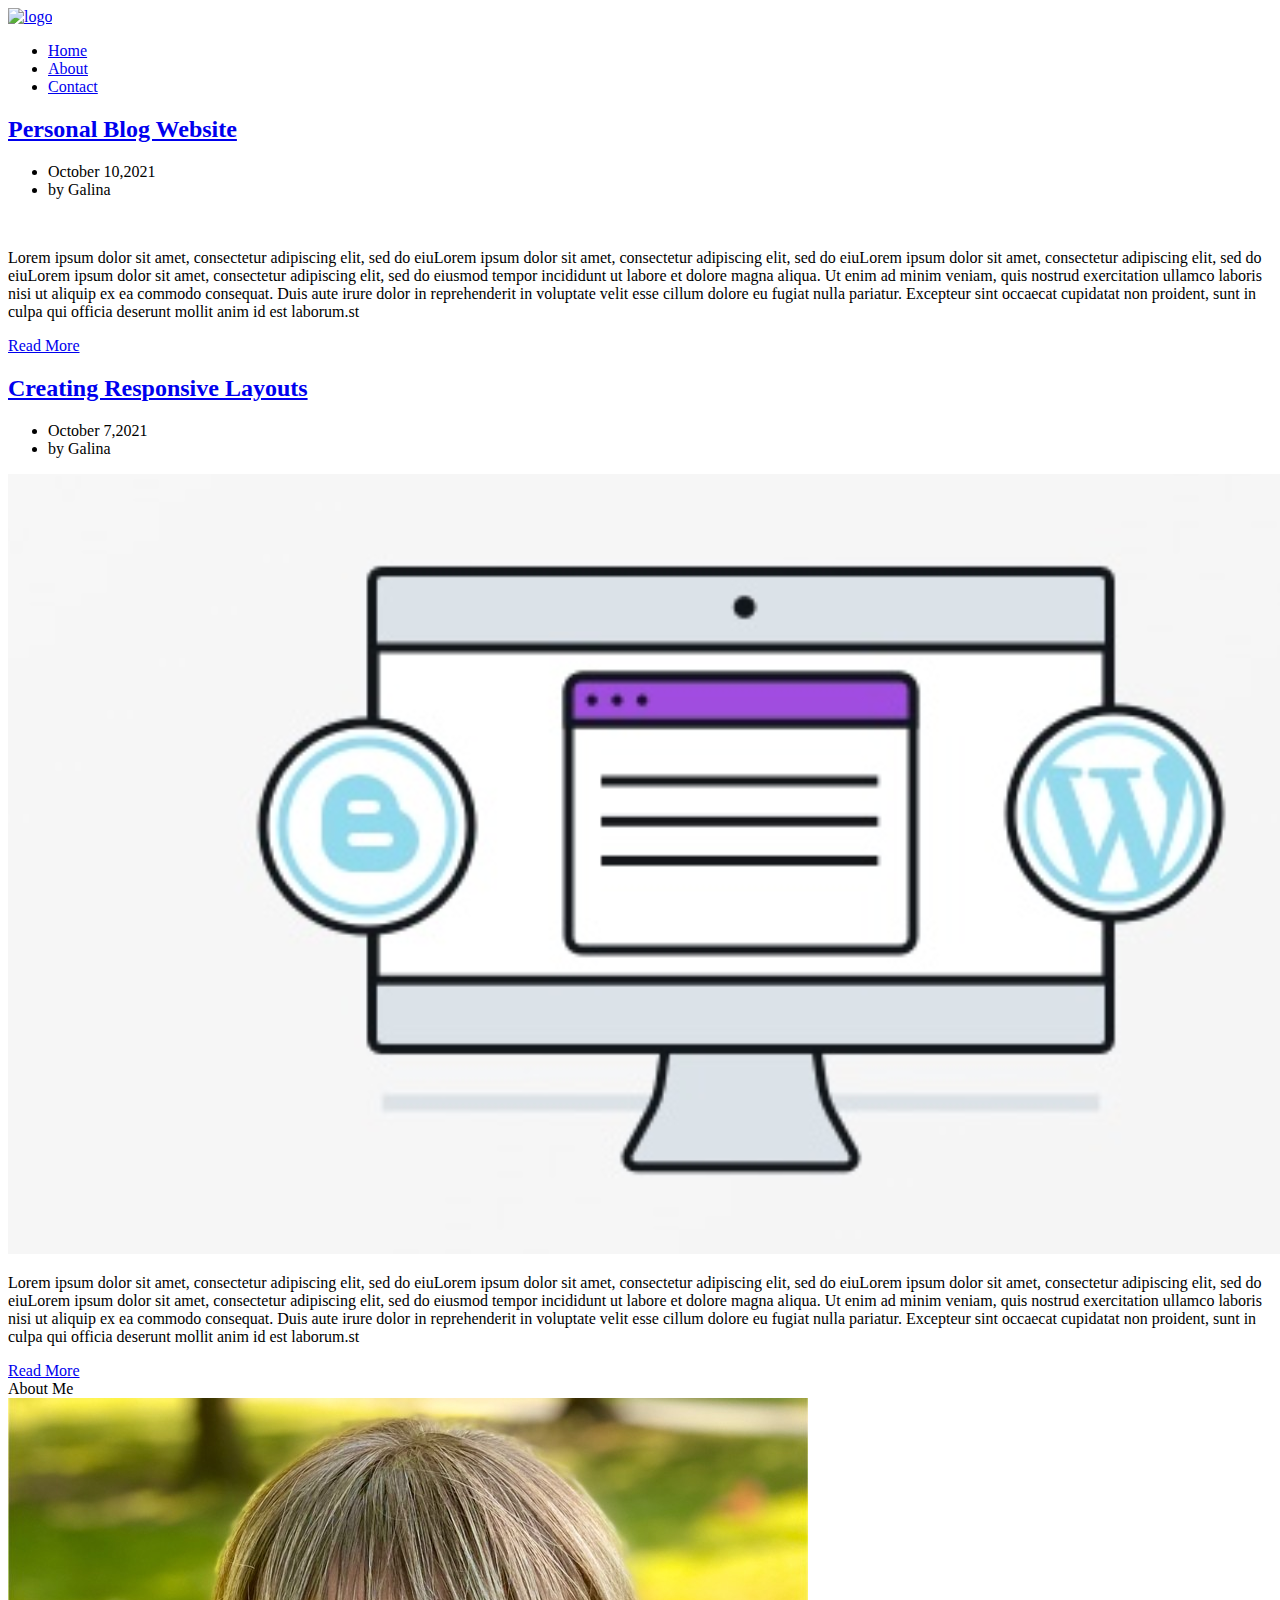
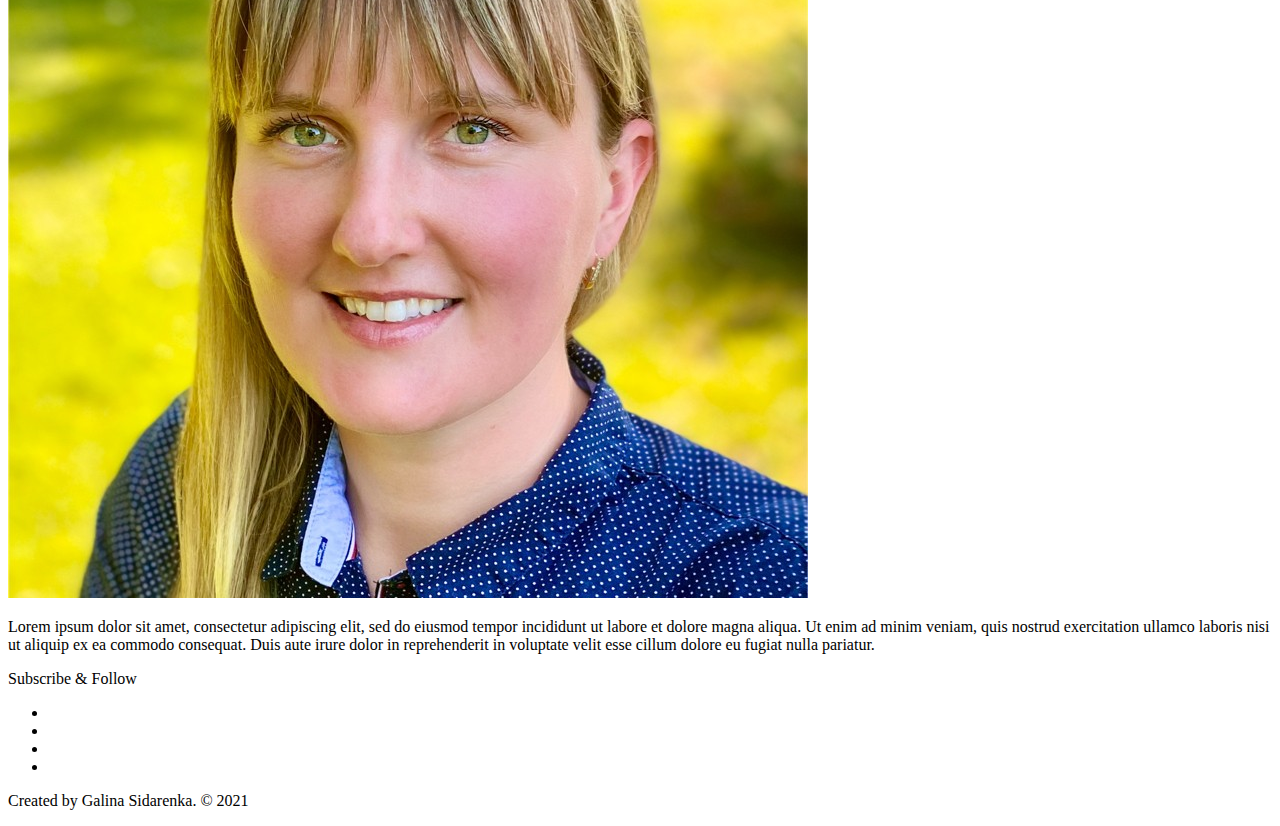
==== index.html @ 7867ac26 "fixed blog page path" ====
<!DOCTYPE html>
<html lang="en">
	<head>
		<meta charset="utf-8" />
		<title>Blog</title>
		<meta content="width=device-width, initial-scale=1, maximum-scale=1" name="viewport"/>
		<!-- Custom stylesheet -->
		<link rel="stylesheet" type="text/css" href="/udacity-personal-blog/css/styles.css">
	</head>
	<body>
		<div class = "container">
			<!--Header -->
			<div class="box" id="header">
				<div class="row">
					<a href="index.html"><img src="/udacity-personal-blog/Images/logo.svg" alt="logo" class="logo"></a>
					<nav>
						<ul class="nav-list">
							<li><a href="index.html">Home</a></li>
							<li><a href="index.html">About</a></li>
							<li><a href="index.html">Contact</a></li>
						</ul>
					</nav>
				</div>
			</div>
			<!--End Header -->
			<!--Main Content -->
			<section class="box" id="post1">
				<div class="post-header">
					<h2 class="post-title"><a href="/blog-post.html">Personal Blog Website</a></h2>
					<ul class="post-meta">
						<li>
							<i class="mdi mdi-calendar"></i>
							October 10,2021
						</li>
						<li>
							<i class="mdi mdi-lead-pencil"></i>
							by Galina
						</li>
					</ul>
				</div>
				<div class="post-image">
					<a href="/blog-post.html"><img src="/udacity-personal-blog/Images/post1image.png" alt="" class="img-fluid rounded"></a>
				</div>
				<div class="post-content">
					<p>Lorem ipsum dolor sit amet, consectetur adipiscing elit, sed do eiuLorem ipsum dolor sit amet, consectetur adipiscing elit, sed do eiuLorem ipsum dolor sit amet, consectetur adipiscing elit, sed do eiuLorem ipsum dolor sit amet, consectetur adipiscing elit, sed do eiusmod tempor incididunt ut labore et dolore magna aliqua. Ut enim ad minim veniam, quis nostrud exercitation ullamco laboris nisi ut aliquip ex ea commodo consequat. Duis aute irure dolor in reprehenderit in voluptate velit esse cillum dolore eu fugiat nulla pariatur. Excepteur sint occaecat cupidatat non proident, sunt in culpa qui officia deserunt mollit anim id est laborum.st</p>
				</div>
				<div class="post-button">
					<a href="/udacity-personal-blog/blog-post.html" class="read-more-btn">Read More <i class="mdi mdi-arrow-right"></i></a>
				</div>
			</section>
			<section class="box" id="post2">
				<div class="post-header">
					<h2 class="post-title"><a href="/udacity-personal-blog/blog-post.html">Creating Responsive Layouts</a></h2>
					<ul class="post-meta">
						<li>
							<i class="mdi mdi-calendar"></i>
							October 7,2021
						</li>
						<li>
							<i class="mdi mdi-lead-pencil"></i>
							by Galina
						</li>
					</ul>
				</div>
				<div class="post-image">
					<a href="/udacity-personal-blog/blog-post.html"><img src="Images/post1image.png" alt="" class="img-fluid rounded"></a>
				</div>
				<div class="post-content">
					<p>Lorem ipsum dolor sit amet, consectetur adipiscing elit, sed do eiuLorem ipsum dolor sit amet, consectetur adipiscing elit, sed do eiuLorem ipsum dolor sit amet, consectetur adipiscing elit, sed do eiuLorem ipsum dolor sit amet, consectetur adipiscing elit, sed do eiusmod tempor incididunt ut labore et dolore magna aliqua. Ut enim ad minim veniam, quis nostrud exercitation ullamco laboris nisi ut aliquip ex ea commodo consequat. Duis aute irure dolor in reprehenderit in voluptate velit esse cillum dolore eu fugiat nulla pariatur. Excepteur sint occaecat cupidatat non proident, sunt in culpa qui officia deserunt mollit anim id est laborum.st</p>
				</div>
				<div class="post-button">
					<a href="/udacity-personal-blog/blog-post.html" class="read-more-btn">Read More <i class="mdi mdi-arrow-right"></i></a>
				</div>
			</section>
			<!--Sidebar -->
			<div class="box" id="sidebar">
				<!--About Me widget -->
				<aside class="widget about-widget">
					<div class="widget-title">About Me</div>
					<div class="text-center">
						<img src="Images/aboutme.jpeg" alt="About Me" class="rounded-circle">
						<p>Lorem ipsum dolor sit amet, consectetur adipiscing elit, sed do eiusmod tempor incididunt ut labore et dolore magna aliqua. Ut enim ad minim veniam, quis nostrud exercitation ullamco laboris nisi ut aliquip ex ea commodo consequat. Duis aute irure dolor in reprehenderit in voluptate velit esse cillum dolore eu fugiat nulla pariatur. </p>
					</div>
				</aside>
				<aside class="widget about-widget">
					<div class="widget-title">Subscribe &amp; Follow</div>
					<ul class="socials">
						<li><a href="https://www.linkedin.com"><i class="mdi mdi-linkedin"></i></a></li>
						<li><a href="https://www.facebook.com/"><i class="mdi mdi-facebook"></i></a></li>
						<li><a href="https://www.twitter.com"><i class="mdi mdi-twitter"></i></a></li>
						<li><a href="https://www.instagram.com"><i class="mdi mdi-instagram"></i></a></li>
					</ul>
				</aside>
			</div>
			<!--Footer -->
			<div class="box" id="footer">
				<div class="row">
					<p>Created by Galina Sidarenka. © 2021</p>
				</div>
			</div>
			<!--End Footer -->
		</div>
	</body>
</html>
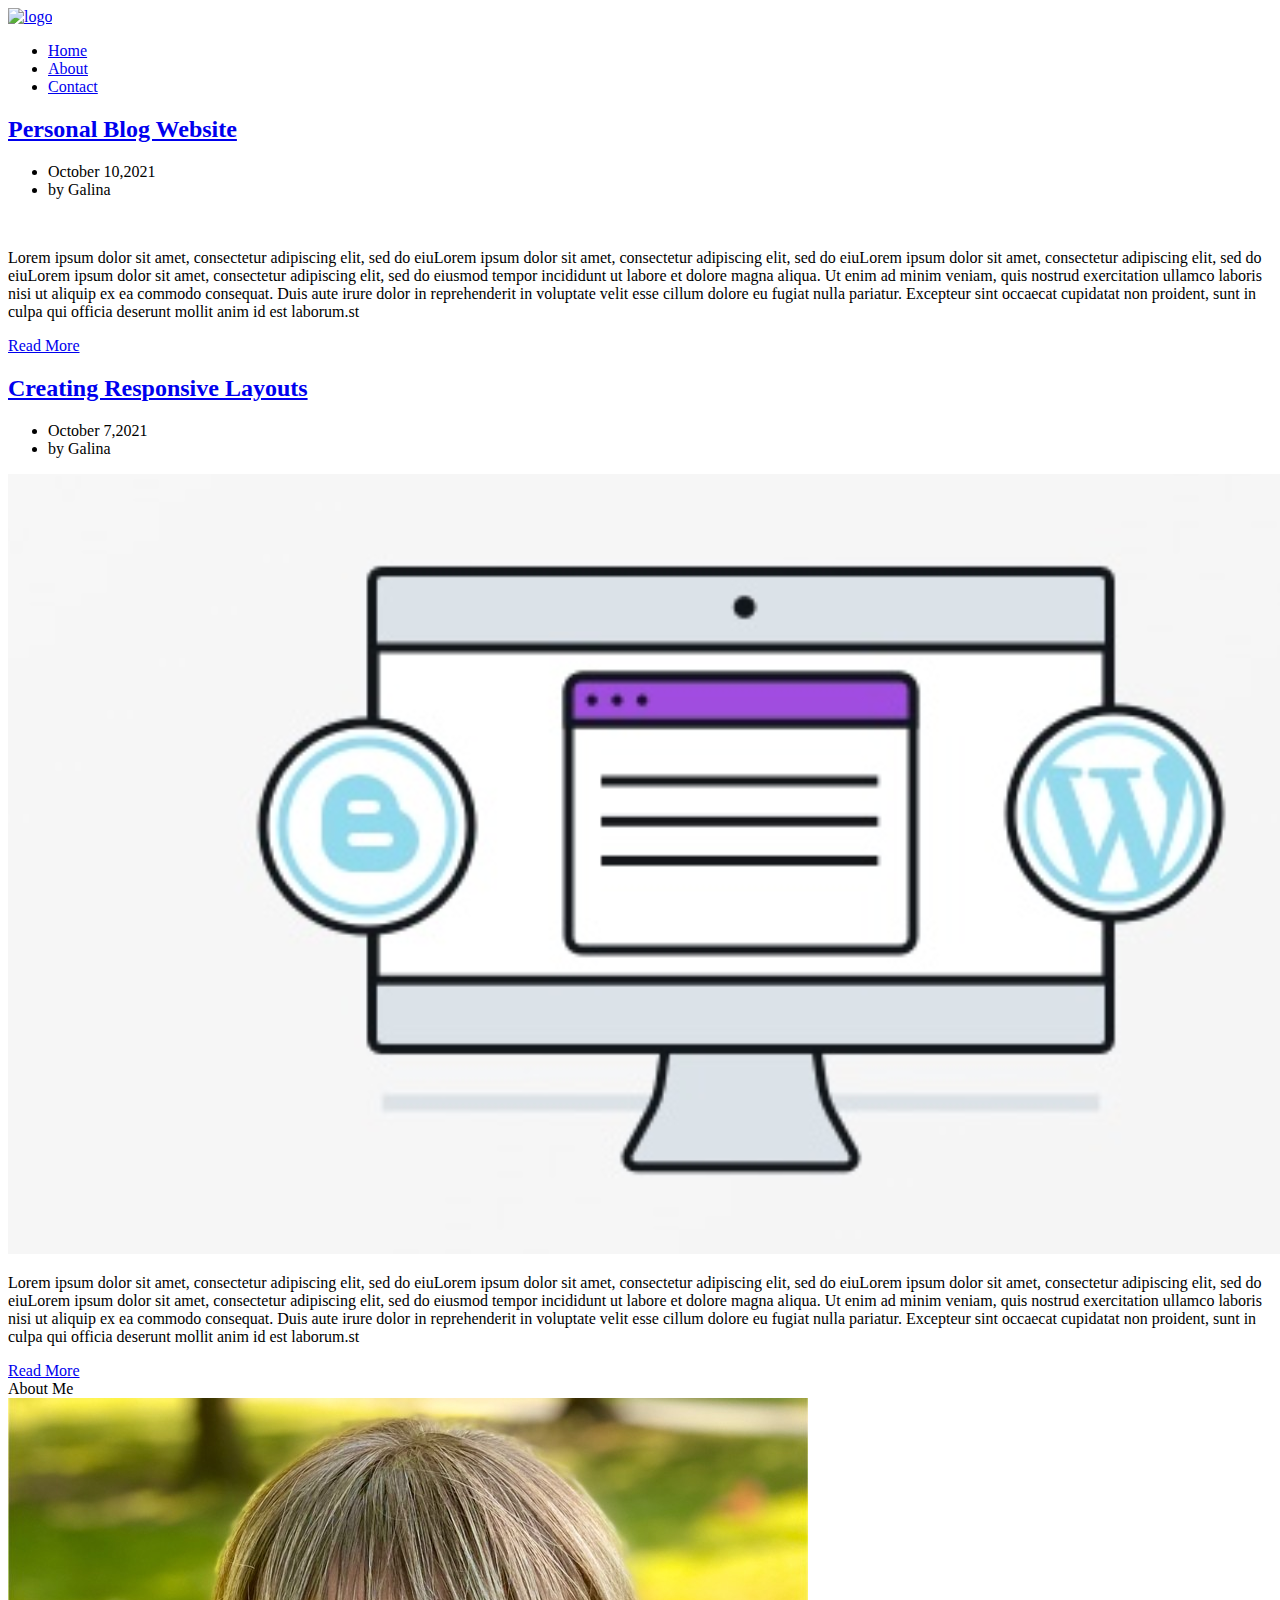
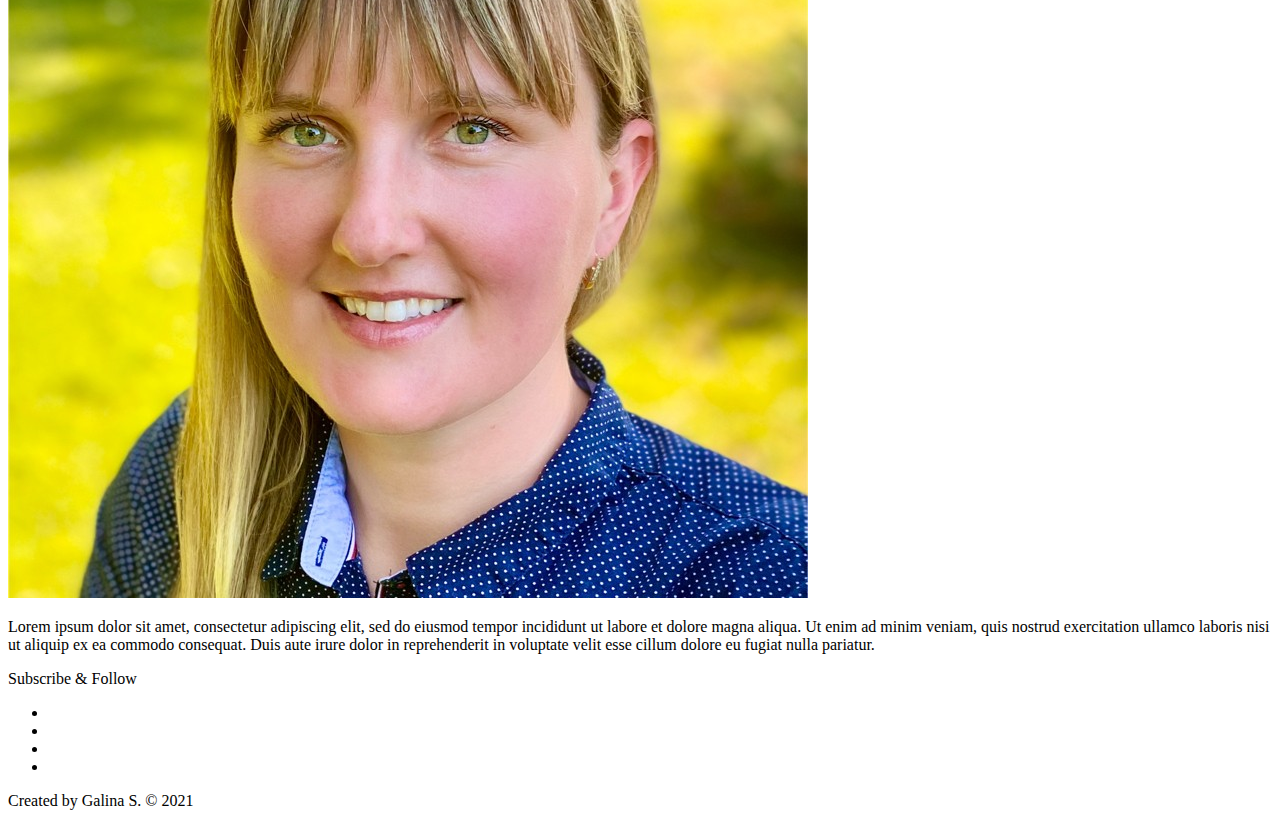
==== commit 723250ae: "Update index.html" ====
--- a/index.html
+++ b/index.html
@@ -3,7 +3,7 @@
 	<head>
 		<meta charset="utf-8" />
 		<title>Blog</title>
-		<meta content="width=device-width, initial-scale=1, maximum-scale=1" name="viewport"/>
+		<meta content="width=device-width, initial-scale=1" name="viewport"/>
 		<!-- Custom stylesheet -->
 		<link rel="stylesheet" type="text/css" href="/udacity-personal-blog/css/styles.css">
 	</head>
@@ -26,7 +26,7 @@
 			<!--Main Content -->
 			<section class="box" id="post1">
 				<div class="post-header">
-					<h2 class="post-title"><a href="/blog-post.html">Personal Blog Website</a></h2>
+					<h2 class="post-title"><a href="/udacity-personal-blog/blog-post.html">Personal Blog Website</a></h2>
 					<ul class="post-meta">
 						<li>
 							<i class="mdi mdi-calendar"></i>
@@ -39,7 +39,7 @@
 					</ul>
 				</div>
 				<div class="post-image">
-					<a href="/blog-post.html"><img src="/udacity-personal-blog/Images/post1image.png" alt="" class="img-fluid rounded"></a>
+					<a href="/udacity-personal-blog/blog-post.html"><img src="/udacity-personal-blog/Images/post1image.png" alt="" class="img-fluid rounded"></a>
 				</div>
 				<div class="post-content">
 					<p>Lorem ipsum dolor sit amet, consectetur adipiscing elit, sed do eiuLorem ipsum dolor sit amet, consectetur adipiscing elit, sed do eiuLorem ipsum dolor sit amet, consectetur adipiscing elit, sed do eiuLorem ipsum dolor sit amet, consectetur adipiscing elit, sed do eiusmod tempor incididunt ut labore et dolore magna aliqua. Ut enim ad minim veniam, quis nostrud exercitation ullamco laboris nisi ut aliquip ex ea commodo consequat. Duis aute irure dolor in reprehenderit in voluptate velit esse cillum dolore eu fugiat nulla pariatur. Excepteur sint occaecat cupidatat non proident, sunt in culpa qui officia deserunt mollit anim id est laborum.st</p>
@@ -95,7 +95,7 @@
 			<!--Footer -->
 			<div class="box" id="footer">
 				<div class="row">
-					<p>Created by Galina Sidarenka. © 2021</p>
+					<p>Created by Galina S. © 2021</p>
 				</div>
 			</div>
 			<!--End Footer -->
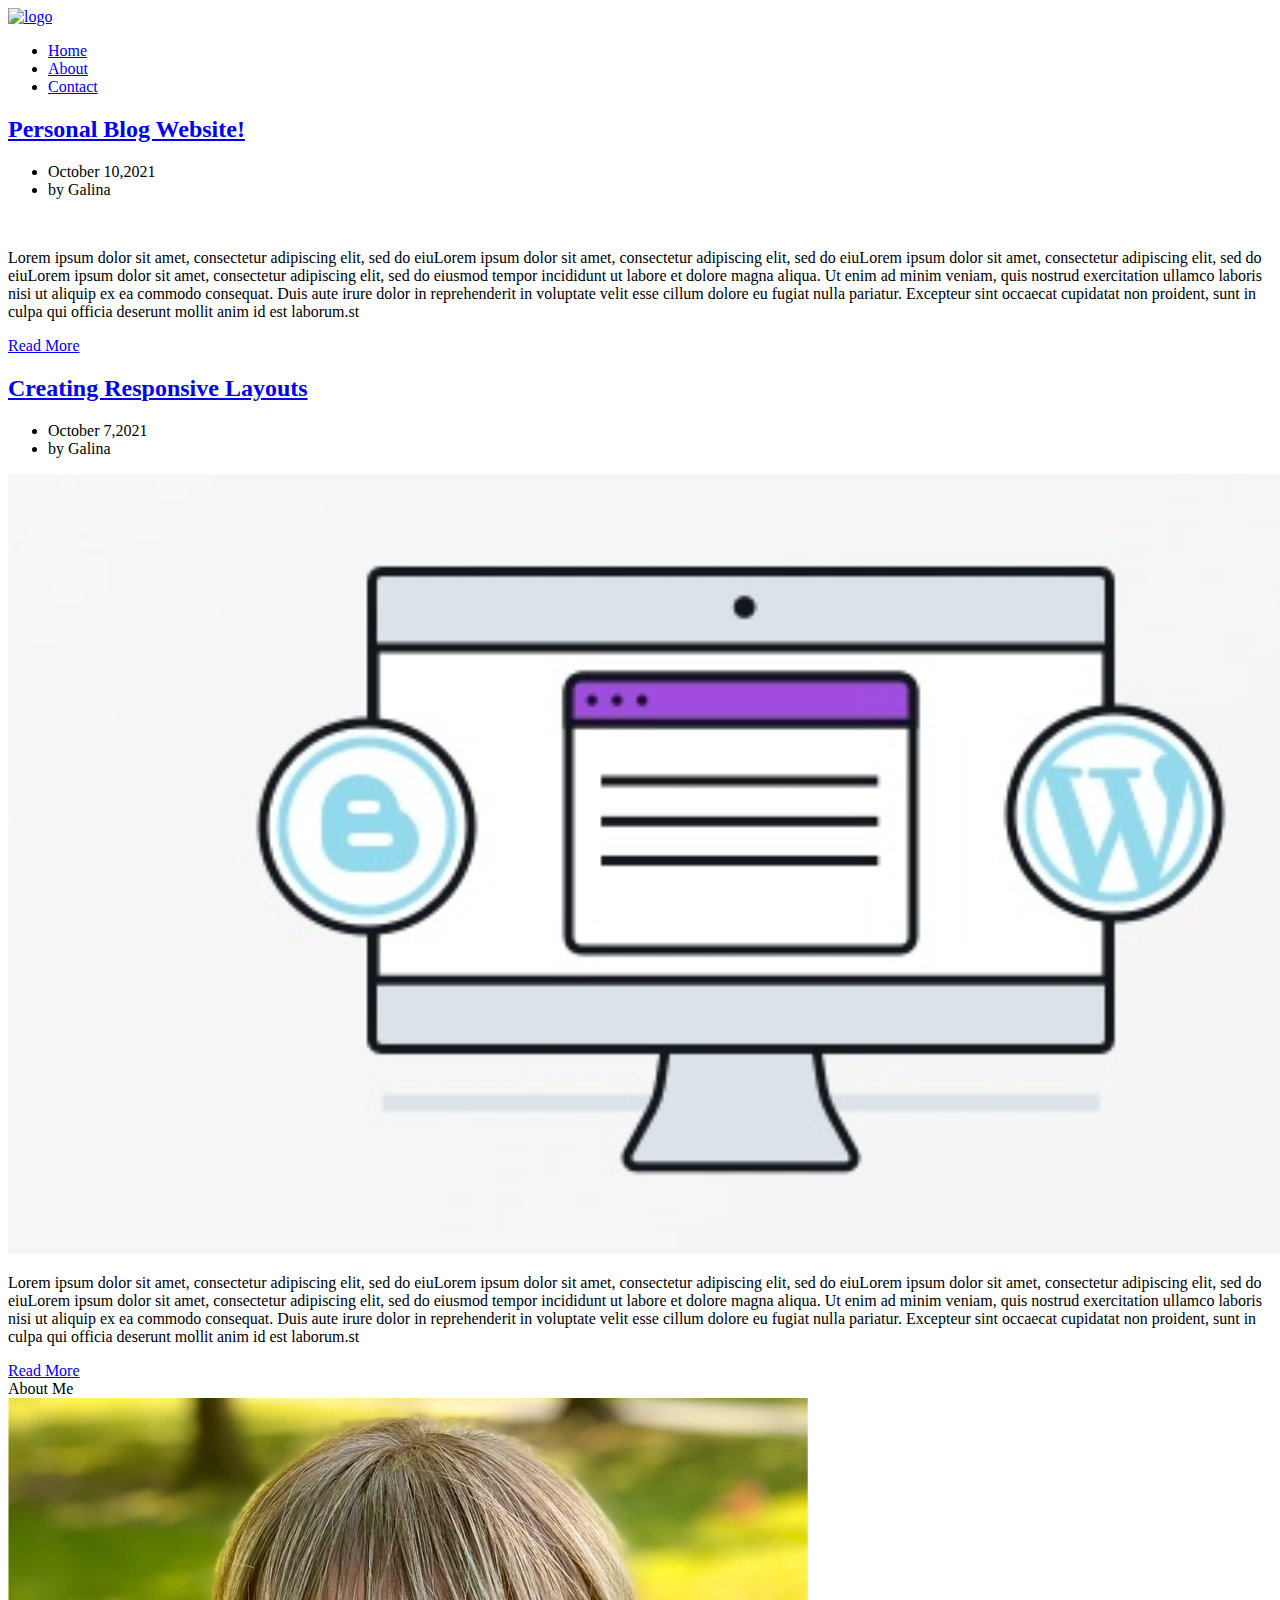
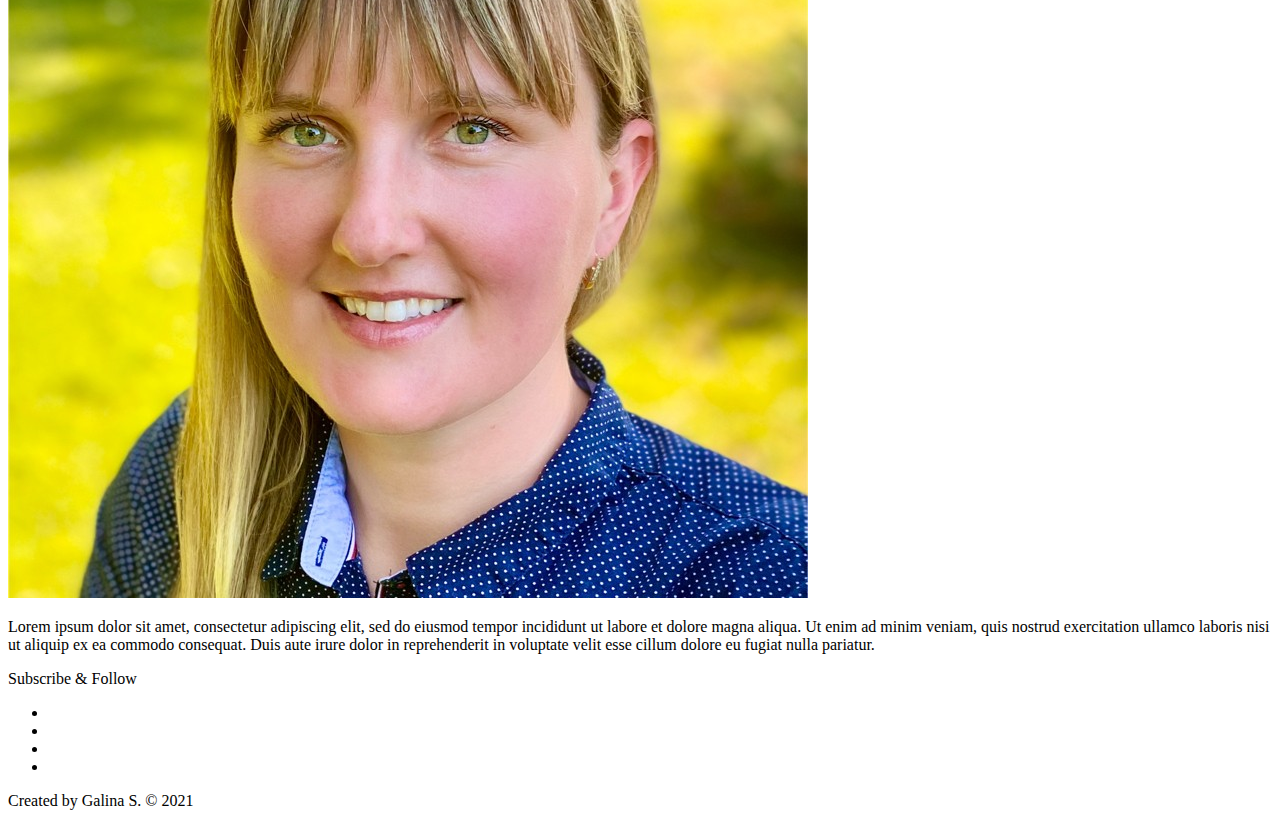
==== commit 3681db26: "test git connetction" ====
--- a/index.html
+++ b/index.html
@@ -26,7 +26,7 @@
 			<!--Main Content -->
 			<section class="box" id="post1">
 				<div class="post-header">
-					<h2 class="post-title"><a href="/udacity-personal-blog/blog-post.html">Personal Blog Website</a></h2>
+					<h2 class="post-title"><a href="/udacity-personal-blog/blog-post.html">Personal Blog Website!</a></h2>
 					<ul class="post-meta">
 						<li>
 							<i class="mdi mdi-calendar"></i>
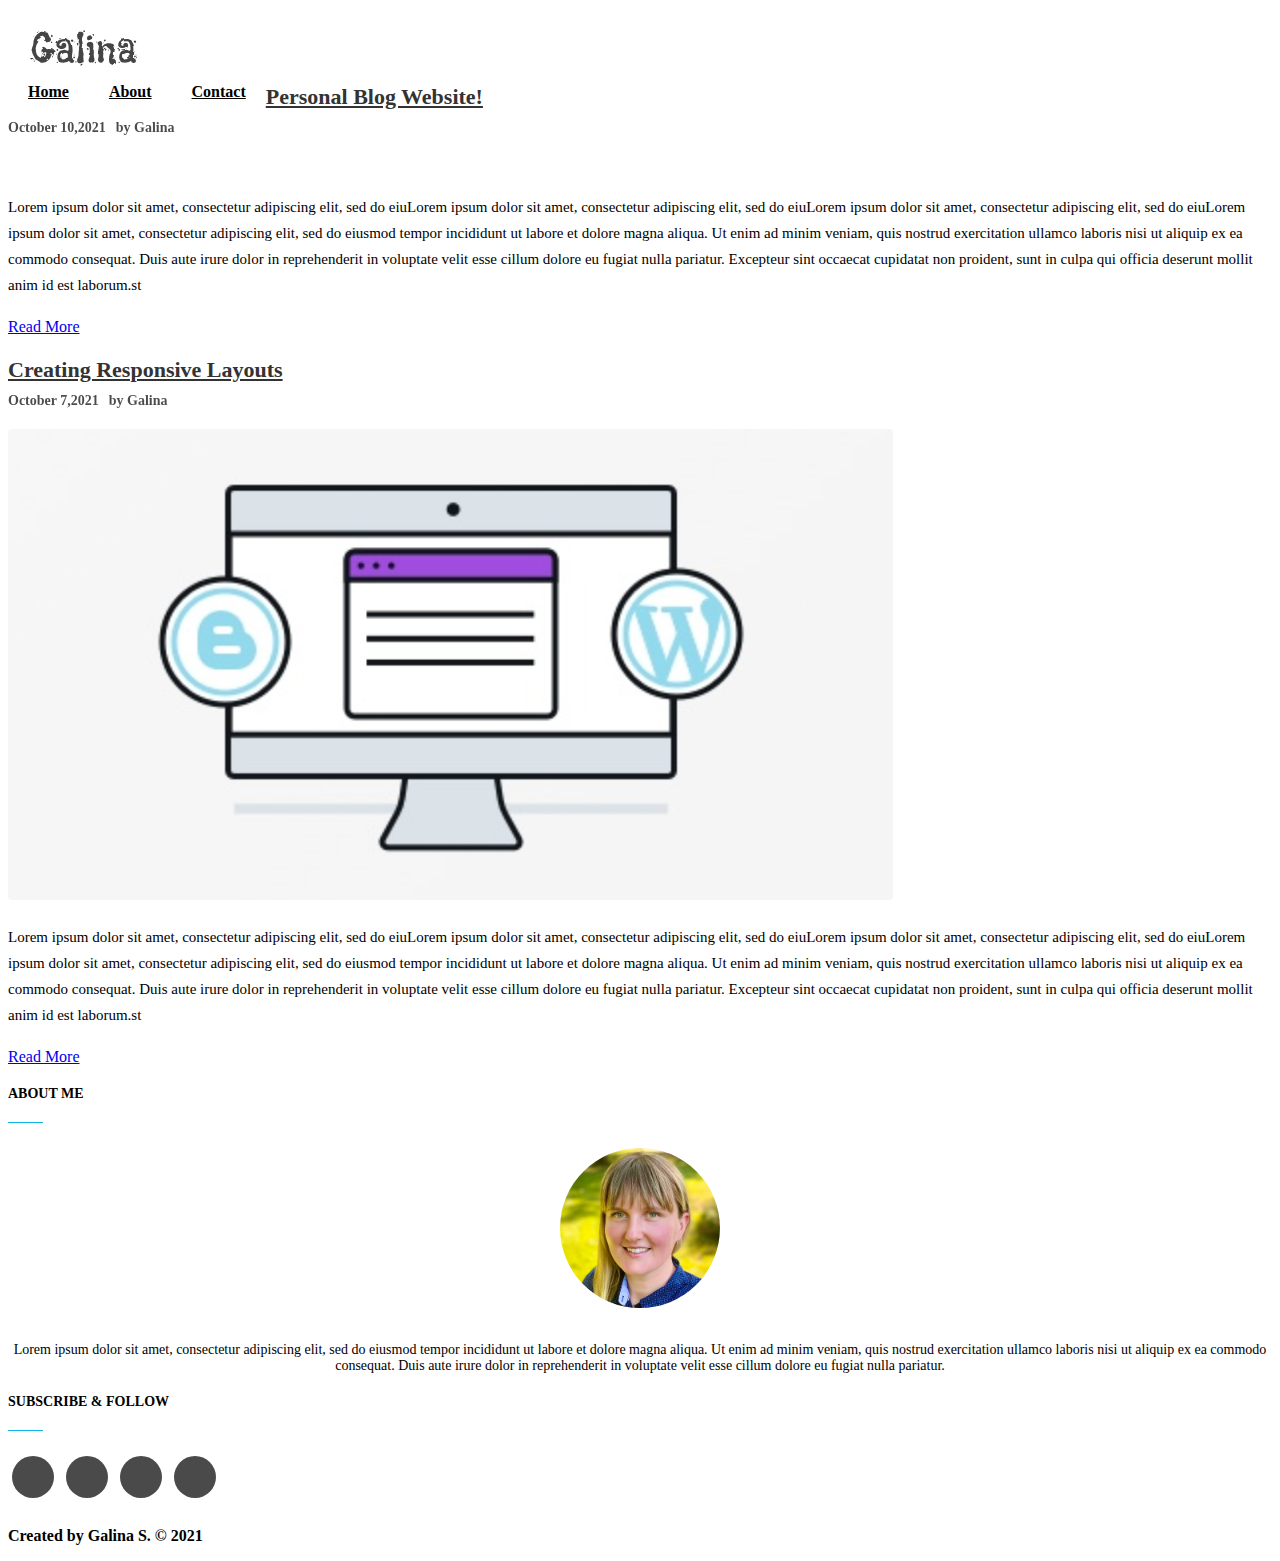
==== commit 1017f1ae: "fixing file paths" ====
--- a/index.html
+++ b/index.html
@@ -5,14 +5,14 @@
 		<title>Blog</title>
 		<meta content="width=device-width, initial-scale=1" name="viewport"/>
 		<!-- Custom stylesheet -->
-		<link rel="stylesheet" type="text/css" href="/udacity-personal-blog/css/styles.css">
+		<link rel="stylesheet" type="text/css" href="css/styles.css">
 	</head>
 	<body>
 		<div class = "container">
 			<!--Header -->
 			<div class="box" id="header">
 				<div class="row">
-					<a href="index.html"><img src="/udacity-personal-blog/Images/logo.svg" alt="logo" class="logo"></a>
+					<a href="index.html"><img src="Images/logo.svg" alt="logo" class="logo"></a>
 					<nav>
 						<ul class="nav-list">
 							<li><a href="index.html">Home</a></li>
--- a/css/styles.css
+++ b/css/styles.css
@@ -0,0 +1,163 @@
+@import "css/layout.css";
+ @import "css/materialdesignicons.css";
+ @import "css/materialdesignicons.css.map";
+ @import "css/materialdesignicons.min.css";
+ @import "css/buttons.css";
+ @import "css/typography.css";
+/**** HEADER ****/
+ nav ul {
+     list-style: none;
+     margin: 0px;
+     padding: 0px;
+}
+ nav ul li {
+     float: left;
+}
+ nav ul li a {
+     padding: 0 20px;
+     color: #000;
+     font-weight: 600;
+}
+ .logo {
+     width: 150px;
+     height: auto;
+}
+/**** END HEADER ****/
+/**** POST CARD *****/
+ .post-header {
+     margin: 0 0 20px;
+}
+ .post-title {
+     margin: 0 0 10px;
+     ;
+}
+ .post-title a {
+     color: #333;
+     font-size: 22px;
+     margin: 0 0 10px;
+}
+ .related-post-title a, h6 {
+     color: #333;
+     font-size: 16px;
+     margin-top: 10px;
+     margin-bottom: 10px;
+}
+ .post-title a:hover, .related-post-title a:hover{
+     color: #0db3e3;
+}
+ .post-meta {
+     display: flex;
+     flex-direction: row;
+     list-style: none;
+     padding: 0;
+     margin: 0;
+     opacity: .7;
+}
+ .post-meta > li {
+     margin-right: 10px;
+     font-size: 14px;
+     font-weight: 600;
+}
+ .post-image {
+     margin: 0 0 20px;
+}
+ .post-image a:hover {
+     opacity: 0.3;
+}
+ .rounded {
+     border-radius: .25rem;
+}
+ .img-fluid {
+     max-width: 70%;
+     height: auto;
+}
+ .blog-image{
+     display: block;
+     margin-left: auto;
+     margin-right: auto;
+     max-width: 70%;
+     height: auto;
+}
+ .post-blog-image {
+     margin: 0 0 20px;
+}
+ .img-fluid-preview {
+     max-width: 100%;
+     height: auto;
+}
+ .post-content p {
+     margin: 0 0 20px;
+     line-height: 26px;
+     font-size: 15px;
+}
+ .post-button {
+     margin: 0 0 20px;
+}
+/**** END POST CARD *****/
+/**** FOOTER ****/
+ #footer {
+     color: #000;
+     font-weight: 600;
+     align-items: center;
+     justify-content: center;
+}
+/**** SIDEBAR ****/
+ .widget{
+     margin-bottom: 20px;
+}
+ .widget-title {
+     font-size: 14px;
+     margin: 10px 0 0 0;
+     font-weight: 700;
+     text-transform: uppercase;
+}
+ 
+ .widget-title:after {
+     border-bottom: 1px solid #0db3e3;
+     content: "";
+     display: block;
+     width: 35px;
+    /* z-index: 1;
+     */
+    /* position: relative;
+     */
+     margin: 20px auto 25px 0px;
+}
+ .about-widget img {
+     margin-bottom: 20px;
+     max-width: 100%;
+     width: 160px;
+     height: auto;
+     vertical-align: middle;
+}
+ .rounded-circle {
+     border-radius: 50%;
+}
+ .text-center {
+     text-align: center;
+     font-size: 14px;
+}
+ .widget ul {
+     list-style: none;
+     padding: 0%;
+     margin: 0%;
+}
+ .socials li {
+     display: inline-block;
+     margin: 0 4px 5px;
+     text-align: center;
+}
+ .socials li a {
+     display: inline-block;
+     margin-top: 0px;
+     width: 42px;
+     height: 42px;
+     line-height: 42px;
+     font-size: 25px;
+     transition: all 0.5s;
+     background-color: #4a4a4a;
+     border-radius: 50%;
+     color: #fff;
+}
+/**** END SIDEBAR ****/
+ 
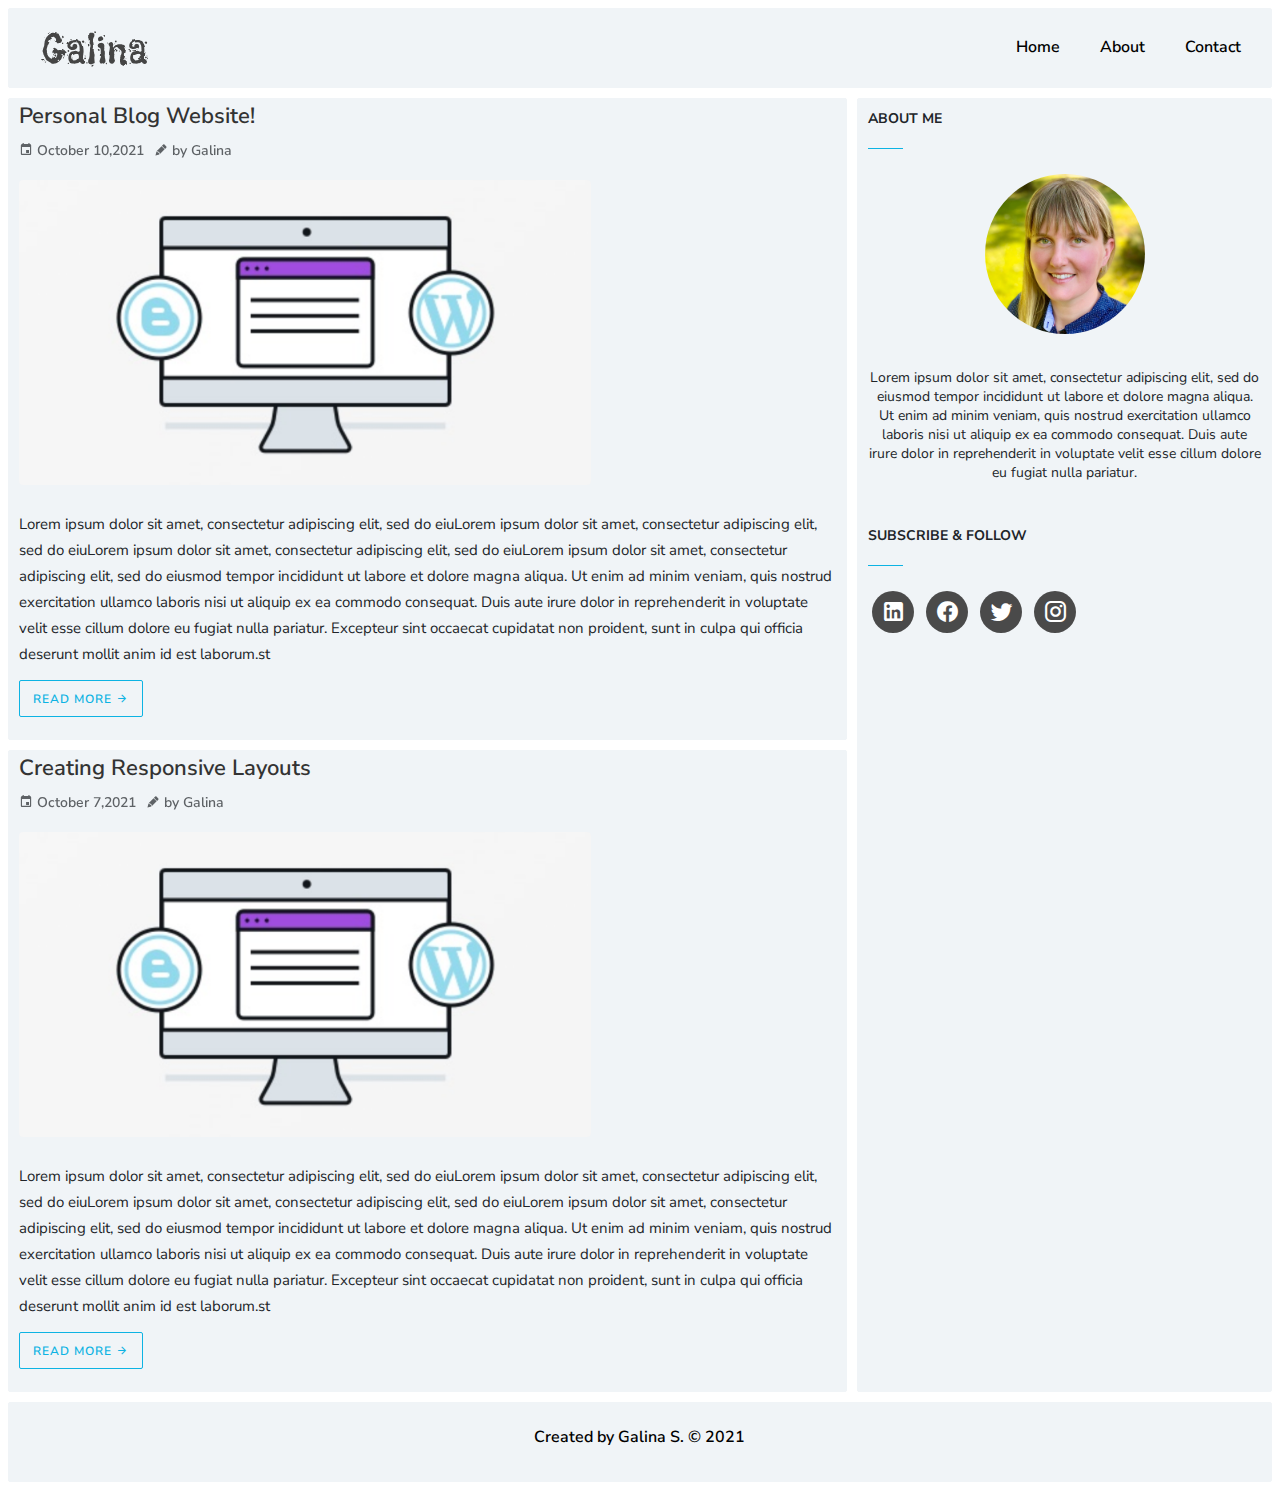
==== commit ea152ed1: "fixing file paths" ====
--- a/index.html
+++ b/index.html
@@ -26,7 +26,7 @@
 			<!--Main Content -->
 			<section class="box" id="post1">
 				<div class="post-header">
-					<h2 class="post-title"><a href="/udacity-personal-blog/blog-post.html">Personal Blog Website!</a></h2>
+					<h2 class="post-title"><a href="blog-post.html">Personal Blog Website!</a></h2>
 					<ul class="post-meta">
 						<li>
 							<i class="mdi mdi-calendar"></i>
@@ -39,18 +39,18 @@
 					</ul>
 				</div>
 				<div class="post-image">
-					<a href="/udacity-personal-blog/blog-post.html"><img src="/udacity-personal-blog/Images/post1image.png" alt="" class="img-fluid rounded"></a>
+					<a href="blog-post.html"><img src="Images/post1image.png" alt="" class="img-fluid rounded"></a>
 				</div>
 				<div class="post-content">
 					<p>Lorem ipsum dolor sit amet, consectetur adipiscing elit, sed do eiuLorem ipsum dolor sit amet, consectetur adipiscing elit, sed do eiuLorem ipsum dolor sit amet, consectetur adipiscing elit, sed do eiuLorem ipsum dolor sit amet, consectetur adipiscing elit, sed do eiusmod tempor incididunt ut labore et dolore magna aliqua. Ut enim ad minim veniam, quis nostrud exercitation ullamco laboris nisi ut aliquip ex ea commodo consequat. Duis aute irure dolor in reprehenderit in voluptate velit esse cillum dolore eu fugiat nulla pariatur. Excepteur sint occaecat cupidatat non proident, sunt in culpa qui officia deserunt mollit anim id est laborum.st</p>
 				</div>
 				<div class="post-button">
-					<a href="/udacity-personal-blog/blog-post.html" class="read-more-btn">Read More <i class="mdi mdi-arrow-right"></i></a>
+					<a href="blog-post.html" class="read-more-btn">Read More <i class="mdi mdi-arrow-right"></i></a>
 				</div>
 			</section>
 			<section class="box" id="post2">
 				<div class="post-header">
-					<h2 class="post-title"><a href="/udacity-personal-blog/blog-post.html">Creating Responsive Layouts</a></h2>
+					<h2 class="post-title"><a href="blog-post.html">Creating Responsive Layouts</a></h2>
 					<ul class="post-meta">
 						<li>
 							<i class="mdi mdi-calendar"></i>
@@ -63,13 +63,13 @@
 					</ul>
 				</div>
 				<div class="post-image">
-					<a href="/udacity-personal-blog/blog-post.html"><img src="Images/post1image.png" alt="" class="img-fluid rounded"></a>
+					<a href="blog-post.html"><img src="Images/post1image.png" alt="" class="img-fluid rounded"></a>
 				</div>
 				<div class="post-content">
 					<p>Lorem ipsum dolor sit amet, consectetur adipiscing elit, sed do eiuLorem ipsum dolor sit amet, consectetur adipiscing elit, sed do eiuLorem ipsum dolor sit amet, consectetur adipiscing elit, sed do eiuLorem ipsum dolor sit amet, consectetur adipiscing elit, sed do eiusmod tempor incididunt ut labore et dolore magna aliqua. Ut enim ad minim veniam, quis nostrud exercitation ullamco laboris nisi ut aliquip ex ea commodo consequat. Duis aute irure dolor in reprehenderit in voluptate velit esse cillum dolore eu fugiat nulla pariatur. Excepteur sint occaecat cupidatat non proident, sunt in culpa qui officia deserunt mollit anim id est laborum.st</p>
 				</div>
 				<div class="post-button">
-					<a href="/udacity-personal-blog/blog-post.html" class="read-more-btn">Read More <i class="mdi mdi-arrow-right"></i></a>
+					<a href="blog-post.html" class="read-more-btn">Read More <i class="mdi mdi-arrow-right"></i></a>
 				</div>
 			</section>
 			<!--Sidebar -->
--- a/css/styles.css
+++ b/css/styles.css
@@ -1,9 +1,9 @@
-@import "css/layout.css";
- @import "css/materialdesignicons.css";
- @import "css/materialdesignicons.css.map";
- @import "css/materialdesignicons.min.css";
- @import "css/buttons.css";
- @import "css/typography.css";
+@import "../css/layout.css";
+ @import "../css/materialdesignicons.css";
+ @import "../css/materialdesignicons.css.map";
+ @import "../css/materialdesignicons.min.css";
+ @import "../css/buttons.css";
+ @import "../css/typography.css";
 /**** HEADER ****/
  nav ul {
      list-style: none;
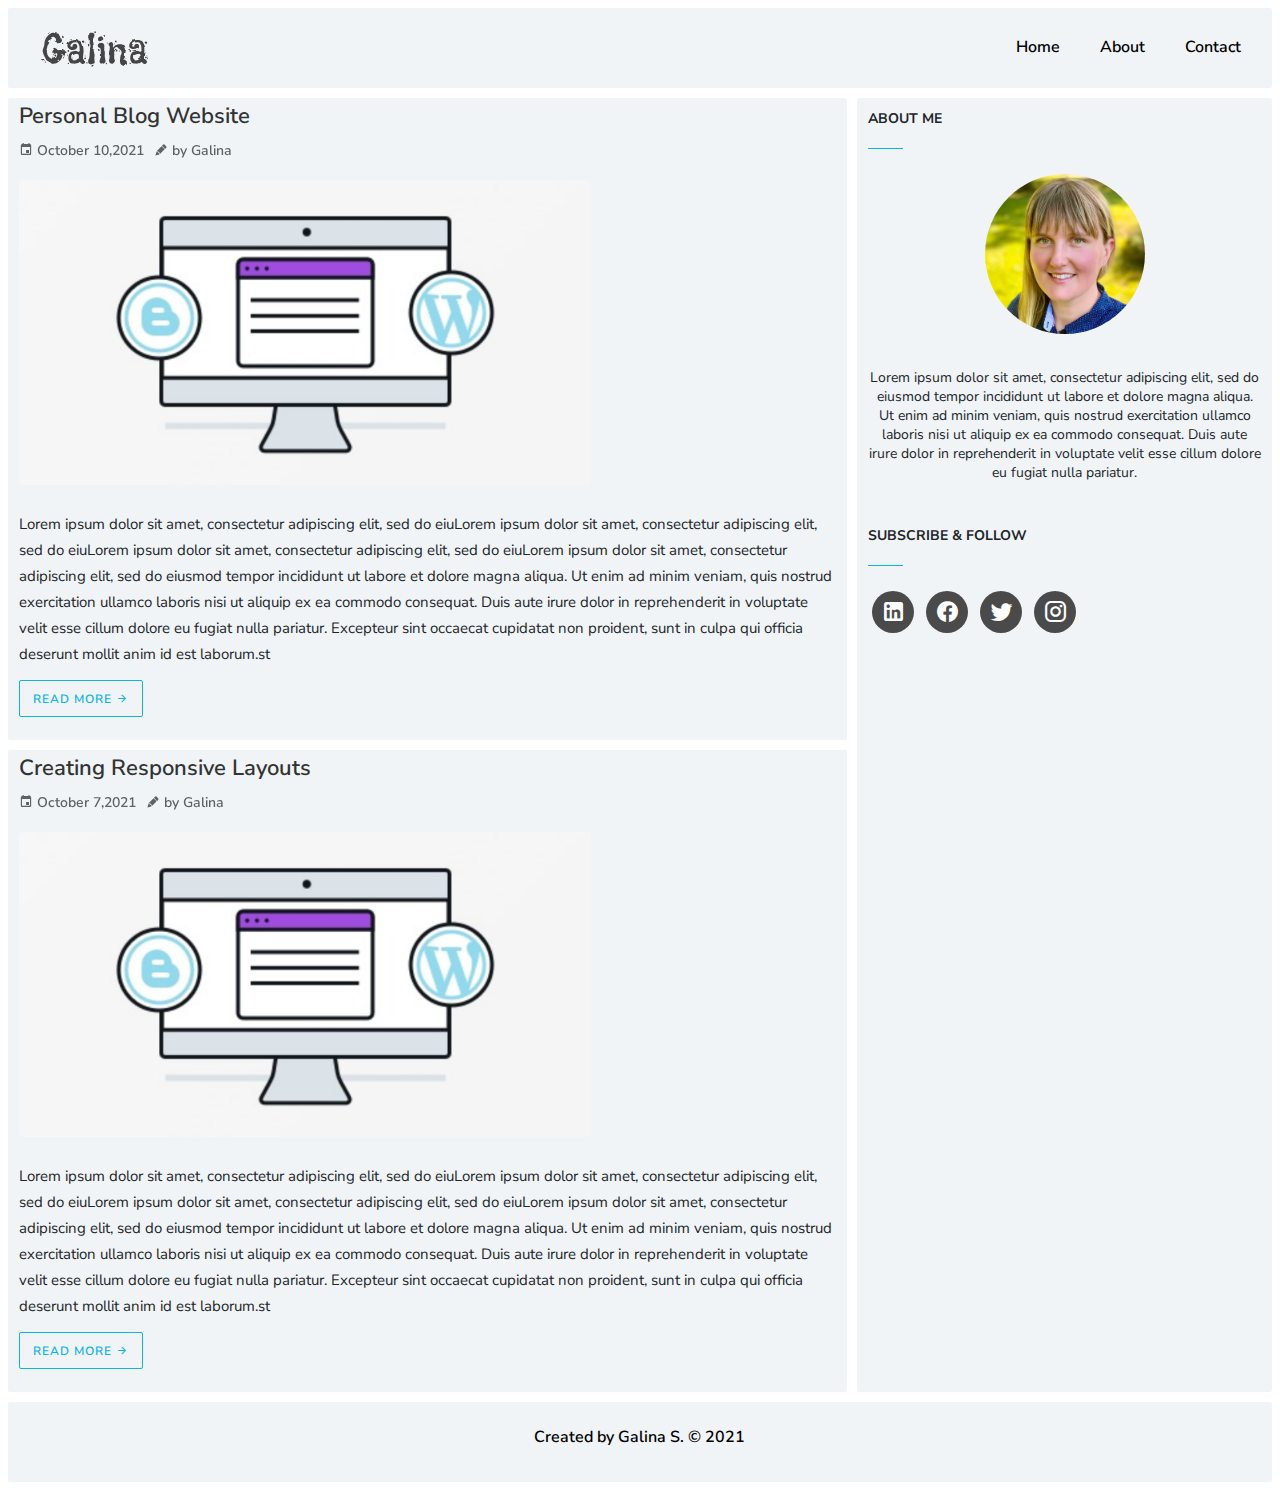
==== commit a703a926: "removed exclamation point" ====
--- a/index.html
+++ b/index.html
@@ -26,7 +26,7 @@
 			<!--Main Content -->
 			<section class="box" id="post1">
 				<div class="post-header">
-					<h2 class="post-title"><a href="blog-post.html">Personal Blog Website!</a></h2>
+					<h2 class="post-title"><a href="blog-post.html">Personal Blog Website</a></h2>
 					<ul class="post-meta">
 						<li>
 							<i class="mdi mdi-calendar"></i>
--- a/css/styles.css
+++ b/css/styles.css
@@ -72,15 +72,18 @@
      height: auto;
 }
  .blog-image{
-     display: block;
-     margin-left: auto;
-     margin-right: auto;
      max-width: 70%;
-     height: auto;
 }
- .post-blog-image {
-     margin: 0 0 20px;
-}
+
+figure {
+    text-align: center;
+    font-style: italic;
+    font-size: smaller;
+    margin: 0.5em;
+    padding: 0.5em;
+  }
+
+
  .img-fluid-preview {
      max-width: 100%;
      height: auto;
